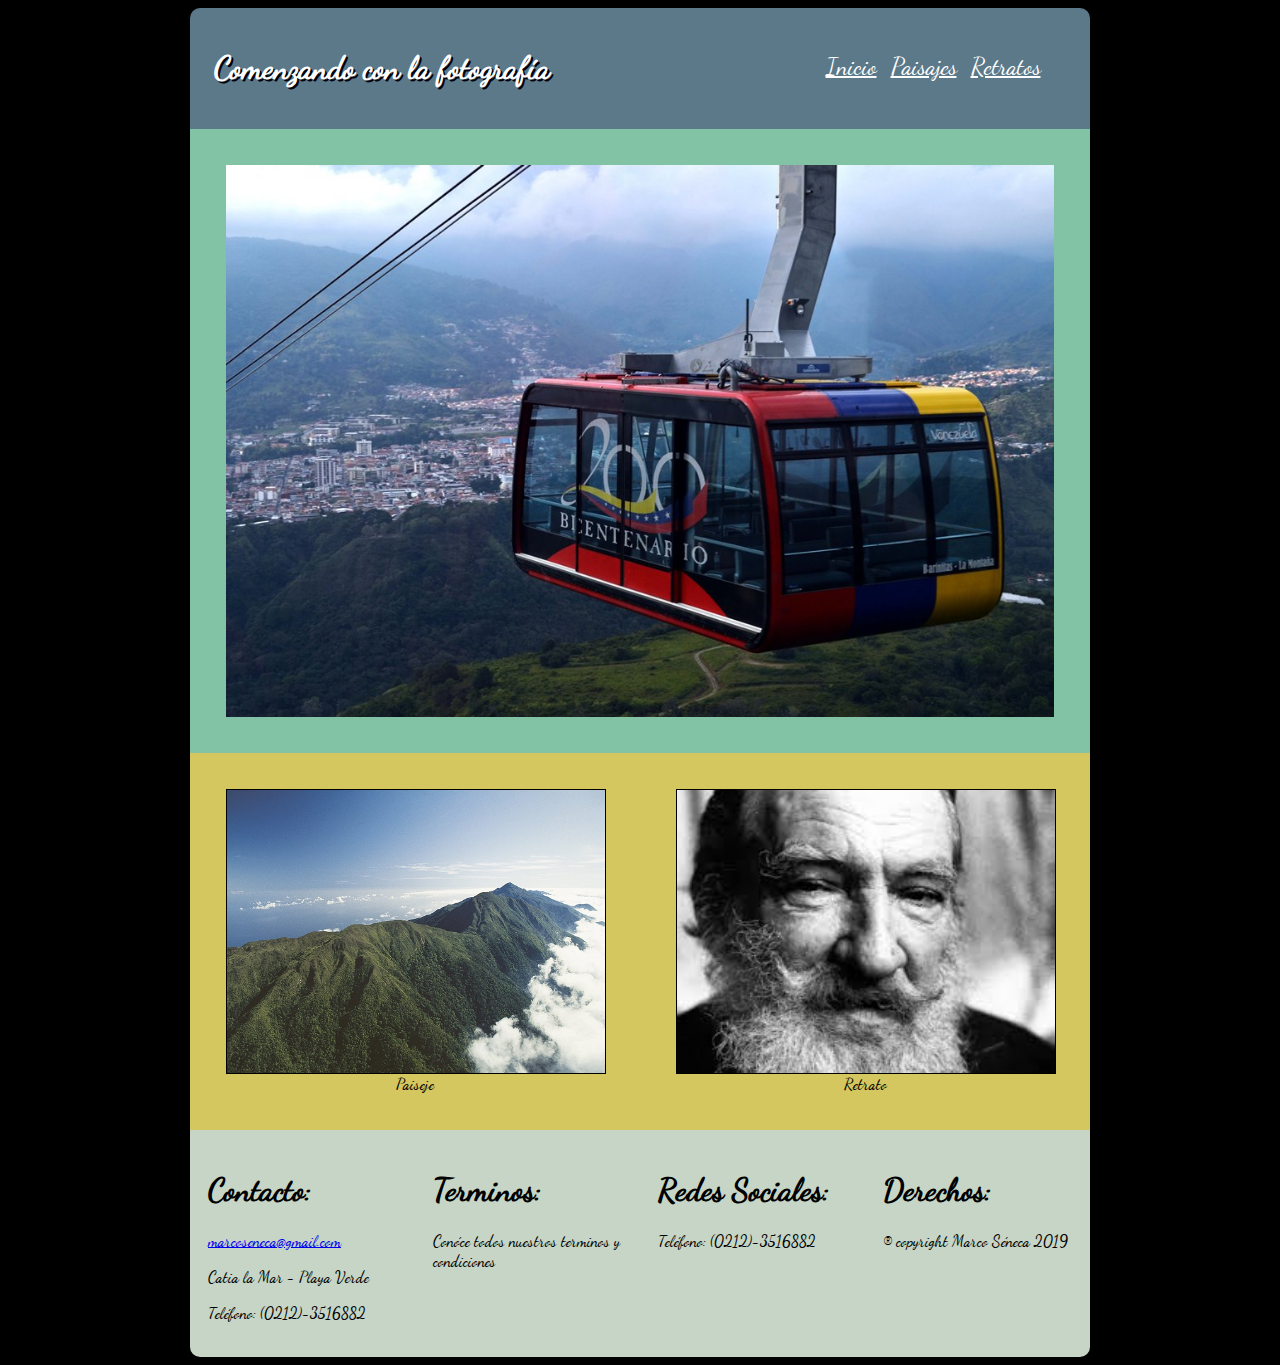
==== index.html @ 615056cf "Inicio -Paina web fotografía" ====
<html>
  <head>
    <meta charset="utf-8">
		<meta name="description" content="Página web de Fotografía">
	  <meta name="keywords" content="Fotografia, fotos, fotografo, estudio de fotografia, paisajes, lugares, lugares hermosos">
		<meta name="author" content="Marco Seneca">
    <meta name="viewport" content="width=device-width, initial-scale=1.0">
    <link rel="stylesheet" href="css/estilos.css">
    <title>Comenzando con la Fotografía</title>
	</head>
	<body>
    <div class="contenido">
      <header id="cabecera"><!-- INICIO CABECERA HTML 5 -->
        <div id="titulo-nav">
          <h1>Comenzando con la fotografía</h1>
          <nav><!-- INICIO MENU HTML 5 -->
            <a href="#" title="Ir al inicio">Inicio</a>
            <a href="#" title="Ir a paisajes">Paisajes</a>
            <a href="#" title="Ir a retratos">Retratos</a>
          </nav><!-- FIN MENU HTML 5 -->
        </div>
      </header><!-- FIN CABECERA HTML 5 -->
      <section id="fotos1"><!-- INICIO CONTENIDO 1 HTML 5 -->
        <article class="contenedor1">
          <figure id="imagen1">
            <img src="ima/teleferico.jpg">
          </figure>
        </article>
      </section><!-- FIN CONTENIDO 1 HTML 5 -->
      <section id="fotos2"><!-- INICIO CONTENIDO 2 HTML 5 -->
        <article class="contenedor2">
          <figure id="imagen2">
        		<img src="ima/warairarepano.jpg">
        		<figcaption>Paiseje</figcaption>
        	</figure>
          <figure id="imagen3">
        		<img src="ima/retrato.jpg">
        		<figcaption>Retrato</figcaption>
        	</figure>
        </article>
       </section><!-- FIN CONTENIDO 2 HTML 5 -->
       <footer id="pie-pagina"><!-- INICIO PIE DE PAGINA HTML 5 -->
         <div class="contenedor3">
           <div id="columna1">
             <h1>Contacto:</h1>
             <p><a href="mailto:marcoseneca@gmail.com">marcoseneca@gmail.com</a></p>
             <p>Catia la Mar - Playa Verde</p>
             <p>Teléfono: (0212)-3516882</p>
           </div>
           <div id="columna2">
             <h1>Terminos:</h1>
             <p>Conóce todos nuestros terminos y condiciones</p>
           </div>
           <div id="columna3">
             <h1>Redes Sociales:</h1>
             <p>Teléfono: (0212)-3516882</p>
           </div>
           <div id="columna4">
             <h1>Derechos:</h1>
             <p>® copyright Marco Séneca 2019</p>
           </div>
         </div>
       </footer><!-- FIN PIE DE PAGINA HTML 5 -->
    </div>
  </body>
</html>
---- css/estilos.css ----
@font-face {
	font-family: DancingScript;
	src: url(../fue/dancing-script.regular.ttf) format('truetype');
}

body {
  font-family: "DancingScript", sans-serif, serif;
  font-size: 16px;
	padding: 0%;
	background-color: #000000;
}

.contenido {
	width: 900px;
	margin: 0 auto;
	animation: slidenin;
	-webkit-animation: slidenin 2s;
	-moz-animation: slidenin 2s;
	-o-animation: slidenin 2s;
	-ms-animation: slidenin 2s;
}

@keyframes slidenin {
  0% {
    margin-top: 150%;
  }
  60% {
		margin-top: -5%;
  }
	100% {
		margin-top: 0%;
	}
}

#cabecera {
	display: -webkit-flex;
	display: flex;
	padding: 1%;
	background-color: #5b7989;
	border-radius: 10px 10px 0px 0px;
}

#titulo-nav {
	display: -webkit-flex; /* Safari */
  display: flex;
}

#cabecera h1 {
	text-align: center;
	height: 40px;
	color: #ffffff;
	margin-left: 10px;
  padding: 10px 5px 10px 5px;
	text-shadow: 2px 2px #02010a;
}

#cabecera #titulo-nav > nav {
	text-align: center;
	height: 42px;
	width: 250px;
	color: #ffffff;
  margin-left:248px;
	margin-top: 24px;
	padding: 10px 5px 0px 5px;
}

a[href$="#"] {
	font-size: 24px;
	padding: 2%;
	color:#ffffff;
}

a[href$="#"]:hover:visited {
	color: #ffffff;
}

a[href$="#"]:active {
	color: #ffffff;
	text-decoration: none;
}

#fotos1 {
	width: 100%;
	background-color: #82c3a6;
}

#fotos1 .contenedor1 figure {
	text-align: center;
	padding: 1%;
	margin: 3%;
}

.contenedor1 {
	display: -webkit-flex;
	display: flex;
}

#fotos2 {
background-color: #d5c75f;
}

#fotos2 .contenedor2 > figure {
	text-align: center;
	padding: 2%;
	margin: 2%;
}

.contenedor2 {
	display: -webkit-flex; /* Safari */
  display: flex;
}

#imagen1, #imagen2, #imagen3 {
		width: 100%;
}

#imagen1 img {
	width: 100%;
}

#imagen2 img {
	width: 100%;
	border: solid 1px black;
}

#imagen2 img:hover {
	animation: rotate 2s;
	-webkit-animation: rotate 2s;
	-moz-animation: rotate 2s;
	-o-animation: rotate 2s;
	-ms-animation: rotate 2s;
}

@keyframes rotate {
  0% {
		transform: rotate(0deg);
    -webkit-transform: rotate(0deg);
		-moz-transform: rotate(0deg);
		-o-transform: rotate(0deg);
		-ms-transform: rotate(0deg);
  }
  50% {
		transform: rotate(20deg);
		-webkit-transform: rotate(20deg) ;
		-moz-transform: rotate(20deg) ;
		-o-transform: rotate(20deg) ;
		-ms-transform: rotate(20deg) ;
  }
	100% {
		transform: rotate(0deg);
		-webkit-transform: rotate(0deg) ;
		-moz-transform: rotate(0deg) ;
		-o-transform: rotate(0deg) ;
		-ms-transform: rotate(0deg) ;
	}
}

#imagen3 img {
	width: 100%;
	border: solid 1px black;
}

#imagen3 img:hover {
	animation: traslado 2s;
	-webkit-animation: traslado 2s;
	-moz-animation: traslado 2s;
	-o-animation: traslado 2s;
	-ms-animation: traslado 2s;
}

@keyframes traslado {
	0%{
		transform: translate(0px, -0px);
		-webkit-transform: translate(0px, -0px);
		-moz-transform: translate(0px, -0px);
		-o-transform: translate(0px, -0px);
		-ms-transform: translate(0px, -0px);
	}
	50%{
		transform: translate(2px, -17px);
		-webkit-transform: translate(2px, -17px);
		-moz-transform: translate(2px, -17px);
		-o-transform: translate(2px, -17px);
		-ms-transform: translate(2px, -17px);
	}
	100%{
		transform: translate(0px, -0px);
		-webkit-transform: translate(0px, -0px);
		-moz-transform: translate(0px, -0px);
		-o-transform: translate(0px, -0px);
		-ms-transform: translate(0px, -0px);
	}
}

#pie-pagina {
	background-color: #C6d5c5;
	border-radius: 0px 0px 10px 10px;
}

.contenedor3 {
	margin: 0 auto;
	display: -webkit-flex; /* Safari */
	display: flex;
	-webkit-flex-flow: row-reverse wrap; /* Safari 6.1+ */
	flex-flow: nowrap;
}

#columna1, #columna2, #columna3, #columna4 {
	width: 25%;
	margin: 0 auto;
	padding: 2%;
}

@media screen and (max-width: 600px) {
	#titulo-nav {
		display: -webkit-flex; /* Safari */
		display: flex;
		-webkit-flex-flow: row-reverse wrap; /* Safari 6.1+ */
		flex-flow: column;
		width: 100%
	}

	#cabecera h1 {
		text-align: center;
		color: #ffffff;
		margin: 0 auto;
		padding: 10px 5px 10px 5px;
		text-shadow: 2px 2px #02010a;
	}

	#cabecera #titulo-nav > nav {
		text-align: center;
		color: #ffffff;
		margin: 0 auto;
		padding: 10px 5px 0px 5px;
		text-shadow: 2px 2px #02010a;
	}

	.contenedor2 {
		display: -webkit-flex; /* Safari */
		display: flex;
	  -webkit-flex-flow: row-reverse wrap; /* Safari 6.1+ */
	  flex-flow: row-reverse wrap;
	}

	#imagen2, #imagen3 {
			width: 100%;
	}

	.contenedor3 {
		margin: 0 auto;
		display: -webkit-flex; /* Safari */
		display: flex;
		-webkit-flex-flow: row-reverse wrap; /* Safari 6.1+ */
		flex-flow: column;
	}

	#columna1, #columna2, #columna3, #columna4 {
		width: 100%;
		margin: 0 auto;
		padding: 1%;
		border: solid 2px black;
	}
}
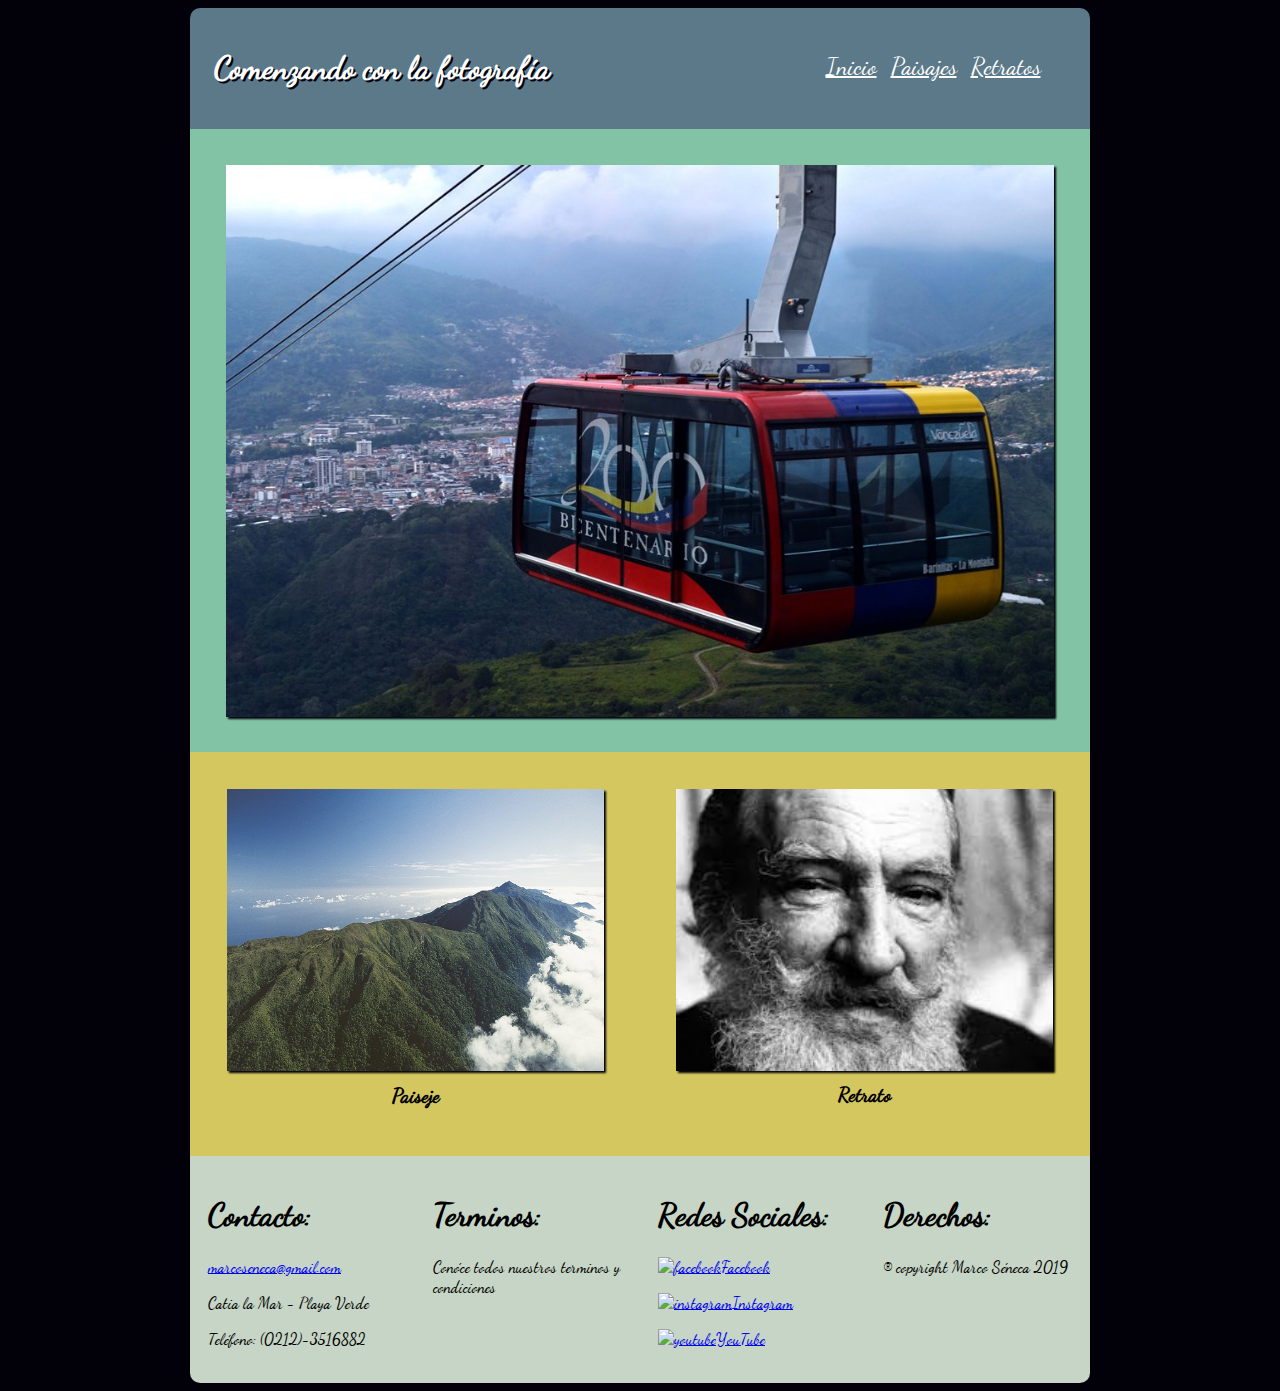
==== commit 0b851e55: "index.html y css mejorados" ====
--- a/index.html
+++ b/index.html
@@ -9,37 +9,37 @@
     <title>Comenzando con la Fotografía</title>
 	</head>
 	<body>
-    <div class="contenido">
+    <div class="contenido"><!-- INICIO CONTENIDO PRINCIPAL -->
       <header id="cabecera"><!-- INICIO CABECERA HTML 5 -->
         <div id="titulo-nav">
           <h1>Comenzando con la fotografía</h1>
           <nav><!-- INICIO MENU HTML 5 -->
-            <a href="#" title="Ir al inicio">Inicio</a>
-            <a href="#" title="Ir a paisajes">Paisajes</a>
-            <a href="#" title="Ir a retratos">Retratos</a>
+            <a href="index.html" title="Ir al inicio">Inicio</a>
+            <a href="paisajes.html" title="Ir a paisajes">Paisajes</a>
+            <a href="retratos.html" title="Ir a retratos">Retratos</a>
           </nav><!-- FIN MENU HTML 5 -->
         </div>
       </header><!-- FIN CABECERA HTML 5 -->
-      <section id="fotos1"><!-- INICIO CONTENIDO 1 HTML 5 -->
+      <section id="fotos1"><!-- INICIO SECTION 1-->
         <article class="contenedor1">
           <figure id="imagen1">
-            <img src="ima/teleferico.jpg">
+            <img src="ima/teleferico.jpg" alt="Teleferico de Merida" title="Teléferico de Merida - Mukumbarí">
           </figure>
         </article>
-      </section><!-- FIN CONTENIDO 1 HTML 5 -->
-      <section id="fotos2"><!-- INICIO CONTENIDO 2 HTML 5 -->
+      </section><!-- FIN SECTION 1 -->
+      <section id="fotos2"><!-- INICIO SECTION 2 -->
         <article class="contenedor2">
           <figure id="imagen2">
-        		<img src="ima/warairarepano.jpg">
-        		<figcaption>Paiseje</figcaption>
+        		<img src="ima/warairarepano.jpg" alt="warairarepano" title="Parque Nacional Warairarepano">
+        		<figcaption><b>Paiseje</b></figcaption>
         	</figure>
           <figure id="imagen3">
-        		<img src="ima/retrato.jpg">
-        		<figcaption>Retrato</figcaption>
+        		<img src="ima/retrato.jpg" alt="Armando Reveron" title="Armado Reverón - Pintor, Dibujante y Escultor">
+        		<figcaption><b>Retrato</b></figcaption>
         	</figure>
         </article>
-       </section><!-- FIN CONTENIDO 2 HTML 5 -->
-       <footer id="pie-pagina"><!-- INICIO PIE DE PAGINA HTML 5 -->
+      </section><!-- FIN SECTION 2 -->
+      <footer id="pie-pagina"><!-- INICIO PIE DE PAGINA -->
          <div class="contenedor3">
            <div id="columna1">
              <h1>Contacto:</h1>
@@ -53,14 +53,16 @@
            </div>
            <div id="columna3">
              <h1>Redes Sociales:</h1>
-             <p>Teléfono: (0212)-3516882</p>
+             <p><a href="#"><img src="#" alt="facebook" title="facebook">Facebook</a></p>
+             <p><a href="#"><img src="#" alt="instagram" title="instagram">Instagram</a></p>
+             <p><a href="#"><img src="#" alt="youtube" title="youtube">YouTube</a></p>
            </div>
            <div id="columna4">
              <h1>Derechos:</h1>
              <p>® copyright Marco Séneca 2019</p>
            </div>
          </div>
-       </footer><!-- FIN PIE DE PAGINA HTML 5 -->
-    </div>
+       </footer><!-- FIN PIE DE PAGINA -->
+    </div><!-- FIN CONTENIDO PRINCIPAL -->
   </body>
 </html>
--- a/css/estilos.css
+++ b/css/estilos.css
@@ -7,29 +7,41 @@
   font-family: "DancingScript", sans-serif, serif;
   font-size: 16px;
 	padding: 0%;
-	background-color: #000000;
+	background-color: #02010a;
 }
 
 .contenido {
 	width: 900px;
 	margin: 0 auto;
-	animation: slidenin;
-	-webkit-animation: slidenin 2s;
-	-moz-animation: slidenin 2s;
-	-o-animation: slidenin 2s;
-	-ms-animation: slidenin 2s;
-}
-
-@keyframes slidenin {
-  0% {
-    margin-top: 150%;
-  }
-  60% {
-		margin-top: -5%;
-  }
-	100% {
-		margin-top: 0%;
-	}
+	animation: move-top 2s;
+	-webkit-animation: move-top 2s;
+	-moz-animation: move-top 2s;
+	-o-animation: move-top 2s;
+	-ms-animation: move-top 2s;
+}
+
+@keyframes move-top {
+  0% { margin-top: 150%; }
+  60% { margin-top: -5%; }
+	100% { margin-top: 0%; }
+}
+
+-webkit-@keyframes move-top {
+  0% { margin-top: 150%; }
+  60% {	margin-top: -5%; }
+	100% { margin-top: 0%; }
+}
+
+-moz-@keyframes move-top {
+  0% { margin-top: 150%; }
+  60% {	margin-top: -5%; }
+	100% { margin-top: 0%; }
+}
+
+-o-@keyframes move-top {
+  0% { margin-top: 150%; }
+  60% {	margin-top: -5%; }
+	100% { margin-top: 0%; }
 }
 
 #cabecera {
@@ -64,17 +76,17 @@
 	padding: 10px 5px 0px 5px;
 }
 
-a[href$="#"] {
+a[href$=".html"] {
 	font-size: 24px;
 	padding: 2%;
 	color:#ffffff;
 }
 
-a[href$="#"]:hover:visited {
+a[href$=".html"]:hover:visited {
 	color: #ffffff;
 }
 
-a[href$="#"]:active {
+a[href$=".html"]:active {
 	color: #ffffff;
 	text-decoration: none;
 }
@@ -96,7 +108,9 @@
 }
 
 #fotos2 {
-background-color: #d5c75f;
+	background-color: #d5c75f;
+	border: solid 1px #d5c75f;
+	margin-top: -1px;
 }
 
 #fotos2 .contenedor2 > figure {
@@ -105,6 +119,12 @@
 	margin: 2%;
 }
 
+figcaption{
+	font-size: 20px;
+	margin: 0 auto;
+	padding: 3%;
+}
+
 .contenedor2 {
 	display: -webkit-flex; /* Safari */
   display: flex;
@@ -116,11 +136,12 @@
 
 #imagen1 img {
 	width: 100%;
+	box-shadow: 2px 2px 2px #02010a;
 }
 
 #imagen2 img {
 	width: 100%;
-	border: solid 1px black;
+	box-shadow: 2px 2px 2px #02010a;
 }
 
 #imagen2 img:hover {
@@ -129,35 +150,93 @@
 	-moz-animation: rotate 2s;
 	-o-animation: rotate 2s;
 	-ms-animation: rotate 2s;
+	box-shadow: 3px 3px 2px #82c3a6;
+	border: solid 2px #000000;
 }
 
 @keyframes rotate {
-  0% {
-		transform: rotate(0deg);
-    -webkit-transform: rotate(0deg);
-		-moz-transform: rotate(0deg);
-		-o-transform: rotate(0deg);
-		-ms-transform: rotate(0deg);
-  }
-  50% {
-		transform: rotate(20deg);
-		-webkit-transform: rotate(20deg) ;
-		-moz-transform: rotate(20deg) ;
-		-o-transform: rotate(20deg) ;
-		-ms-transform: rotate(20deg) ;
-  }
-	100% {
-		transform: rotate(0deg);
-		-webkit-transform: rotate(0deg) ;
-		-moz-transform: rotate(0deg) ;
-		-o-transform: rotate(0deg) ;
-		-ms-transform: rotate(0deg) ;
-	}
+  0% { transform: rotate(0deg);
+       -webkit-transform: rotate(0deg);
+		   -moz-transform: rotate(0deg);
+	     -o-transform: rotate(0deg);
+		   -ms-transform: rotate(0deg); }
+
+	50% { transform: rotate(10deg);
+		    -webkit-transform: rotate(10deg);
+		    -moz-transform: rotate(10deg);
+		    -o-transform: rotate(10deg);
+		    -ms-transform: rotate(10deg); }
+
+	100% { transform: rotate(0deg);
+		     -webkit-transform: rotate(0deg);
+		     -moz-transform: rotate(0deg);
+		     -o-transform: rotate(0deg);
+		     -ms-transform: rotate(0deg); }
+}
+
+-webkit-@keyframes rotate {
+  0% { transform: rotate(0deg);
+       -webkit-transform: rotate(0deg);
+		   -moz-transform: rotate(0deg);
+	     -o-transform: rotate(0deg);
+		   -ms-transform: rotate(0deg); }
+
+	50% { transform: rotate(10deg);
+		    -webkit-transform: rotate(10deg);
+		    -moz-transform: rotate(10deg);
+		    -o-transform: rotate(10deg);
+		    -ms-transform: rotate(10deg); }
+
+	100% { transform: rotate(0deg);
+		     -webkit-transform: rotate(0deg);
+		     -moz-transform: rotate(0deg);
+		     -o-transform: rotate(0deg);
+		     -ms-transform: rotate(0deg); }
+}
+
+-moz-@keyframes rotate {
+  0% { transform: rotate(0deg);
+       -webkit-transform: rotate(0deg);
+		   -moz-transform: rotate(0deg);
+	     -o-transform: rotate(0deg);
+		   -ms-transform: rotate(0deg); }
+
+	50% { transform: rotate(10deg);
+		    -webkit-transform: rotate(10deg);
+		    -moz-transform: rotate(10deg);
+		    -o-transform: rotate(10deg);
+		    -ms-transform: rotate(10deg); }
+
+	100% { transform: rotate(0deg);
+		     -webkit-transform: rotate(0deg);
+		     -moz-transform: rotate(0deg);
+		     -o-transform: rotate(0deg);
+		     -ms-transform: rotate(0deg); }
+}
+
+-o-@keyframes rotate {
+  0% { transform: rotate(0deg);
+       -webkit-transform: rotate(0deg);
+		   -moz-transform: rotate(0deg);
+	     -o-transform: rotate(0deg);
+		   -ms-transform: rotate(0deg); }
+
+	50% { transform: rotate(20deg);
+		    -webkit-transform: rotate(20deg);
+		    -moz-transform: rotate(20deg);
+		    -o-transform: rotate(20deg);
+		    -ms-transform: rotate(20deg); }
+
+	100% { transform: rotate(0deg);
+		     -webkit-transform: rotate(0deg);
+		     -moz-transform: rotate(0deg);
+		     -o-transform: rotate(0deg);
+		     -ms-transform: rotate(0deg); }
 }
 
 #imagen3 img {
 	width: 100%;
-	border: solid 1px black;
+	box-shadow: 2px 2px 2px #02010a;
 }
 
 #imagen3 img:hover {
@@ -166,30 +245,88 @@
 	-moz-animation: traslado 2s;
 	-o-animation: traslado 2s;
 	-ms-animation: traslado 2s;
+	box-shadow: 3px 3px 2px #82c3a6;
+	border: solid 2px #000000;
 }
 
 @keyframes traslado {
-	0%{
-		transform: translate(0px, -0px);
-		-webkit-transform: translate(0px, -0px);
-		-moz-transform: translate(0px, -0px);
-		-o-transform: translate(0px, -0px);
-		-ms-transform: translate(0px, -0px);
-	}
-	50%{
-		transform: translate(2px, -17px);
-		-webkit-transform: translate(2px, -17px);
-		-moz-transform: translate(2px, -17px);
-		-o-transform: translate(2px, -17px);
-		-ms-transform: translate(2px, -17px);
-	}
-	100%{
-		transform: translate(0px, -0px);
-		-webkit-transform: translate(0px, -0px);
-		-moz-transform: translate(0px, -0px);
-		-o-transform: translate(0px, -0px);
-		-ms-transform: translate(0px, -0px);
-	}
+		0% { transform: translate(0px, -0px);
+			   -webkit-transform: translate(0px, -0px);
+			   -moz-transform: translate(0px, -0px);
+			   -o-transform: translate(0px, -0px);
+			   -ms-transform: translate(0px, -0px); }
+
+		50% { transform: translate(20px, -5px);
+			    -webkit-transform: translate(20px, -5px);
+			    -moz-transform: translate(20px, -5px);
+			    -o-transform: translate(20px, -5px);
+			    -ms-transform: translate(20px, -5px); }
+
+		100% { transform: translate(0px, -0px);
+			     -webkit-transform: translate(0px, -0px);
+			     -moz-transform: translate(0px, -0px);
+			     -o-transform: translate(0px, -0px);
+			     -ms-transform: translate(0px, -0px); }
+	}
+
+-webkit-@keyframes traslado {
+	0% { transform: translate(0px, -0px);
+		   -webkit-transform: translate(0px, -0px);
+		   -moz-transform: translate(0px, -0px);
+		   -o-transform: translate(0px, -0px);
+		   -ms-transform: translate(0px, -0px); }
+
+	50% { transform: translate(20px, -5px);
+				-webkit-transform: translate(20px, -5px);
+				-moz-transform: translate(20px, -5px);
+				-o-transform: translate(20px, -5px);
+				-ms-transform: translate(20px, -5px); }
+
+	100% { transform: translate(0px, -0px);
+		     -webkit-transform: translate(0px, -0px);
+		     -moz-transform: translate(0px, -0px);
+		     -o-transform: translate(0px, -0px);
+		     -ms-transform: translate(0px, -0px); }
+}
+
+-moz-@keyframes traslado {
+	0% { transform: translate(0px, -0px);
+		   -webkit-transform: translate(0px, -0px);
+		   -moz-transform: translate(0px, -0px);
+		   -o-transform: translate(0px, -0px);
+		   -ms-transform: translate(0px, -0px); }
+
+	50% { transform: translate(20px, -5px);
+				-webkit-transform: translate(20px, -5px);
+				-moz-transform: translate(20px, -5px);
+				-o-transform: translate(20px, -5px);
+				-ms-transform: translate(20px, -5px); }
+
+	100% { transform: translate(0px, -0px);
+		     -webkit-transform: translate(0px, -0px);
+		     -moz-transform: translate(0px, -0px);
+		     -o-transform: translate(0px, -0px);
+		     -ms-transform: translate(0px, -0px); }
+}
+
+-o-@keyframes traslado {
+	0% { transform: translate(0px, -0px);
+		   -webkit-transform: translate(0px, -0px);
+		   -moz-transform: translate(0px, -0px);
+		   -o-transform: translate(0px, -0px);
+		   -ms-transform: translate(0px, -0px); }
+
+	50% { transform: translate(20px, -5px);
+			-webkit-transform: translate(20px, -5px);
+			-moz-transform: translate(20px, -5px);
+			-o-transform: translate(20px, -5px);
+			-ms-transform: translate(20px, -5px); }
+
+	100% { transform: translate(0px, -0px);
+		     -webkit-transform: translate(0px, -0px);
+		     -moz-transform: translate(0px, -0px);
+		     -o-transform: translate(0px, -0px);
+		     -ms-transform: translate(0px, -0px); }
 }
 
 #pie-pagina {
@@ -198,7 +335,6 @@
 }
 
 .contenedor3 {
-	margin: 0 auto;
 	display: -webkit-flex; /* Safari */
 	display: flex;
 	-webkit-flex-flow: row-reverse wrap; /* Safari 6.1+ */
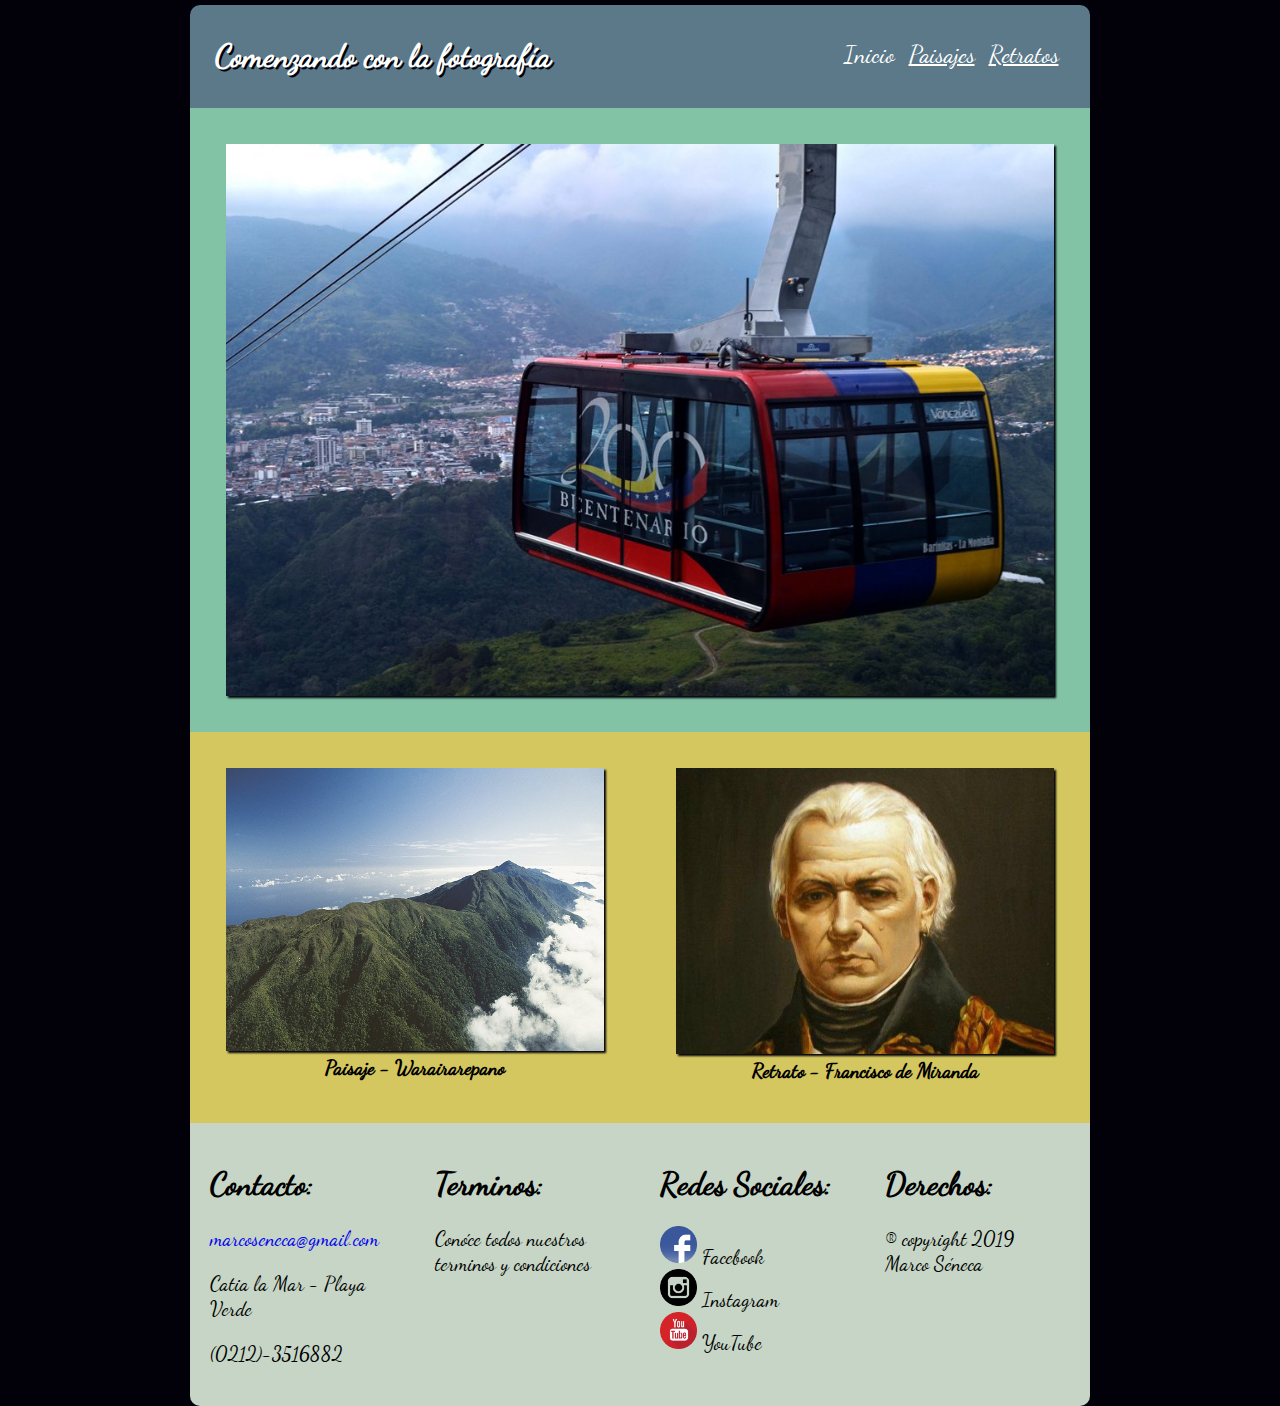
==== commit c16f30f9: "nuevas imagenes, animaciones mejoradas, mejor codigo" ====
--- a/index.html
+++ b/index.html
@@ -14,7 +14,7 @@
         <div id="titulo-nav">
           <h1>Comenzando con la fotografía</h1>
           <nav><!-- INICIO MENU HTML 5 -->
-            <a href="index.html" title="Ir al inicio">Inicio</a>
+            <a id="activo" href="index.html" title="Ir al inicio">Inicio</a>
             <a href="paisajes.html" title="Ir a paisajes">Paisajes</a>
             <a href="retratos.html" title="Ir a retratos">Retratos</a>
           </nav><!-- FIN MENU HTML 5 -->
@@ -31,11 +31,11 @@
         <article class="contenedor2">
           <figure id="imagen2">
         		<img src="ima/warairarepano.jpg" alt="warairarepano" title="Parque Nacional Warairarepano">
-        		<figcaption><b>Paiseje</b></figcaption>
+        		<figcaption><b>Paisaje - Warairarepano</b></figcaption>
         	</figure>
           <figure id="imagen3">
-        		<img src="ima/retrato.jpg" alt="Armando Reveron" title="Armado Reverón - Pintor, Dibujante y Escultor">
-        		<figcaption><b>Retrato</b></figcaption>
+        		<img src="ima/retrato.jpg" alt="Francisco de Miranda" title="Francisco de Miranda - Precursor de la Emancipación Americana contra el Imperio español">
+        		<figcaption><b>Retrato - Francisco de Miranda</b></figcaption>
         	</figure>
         </article>
       </section><!-- FIN SECTION 2 -->
@@ -45,7 +45,7 @@
              <h1>Contacto:</h1>
              <p><a href="mailto:marcoseneca@gmail.com">marcoseneca@gmail.com</a></p>
              <p>Catia la Mar - Playa Verde</p>
-             <p>Teléfono: (0212)-3516882</p>
+             <p>(0212)-3516882</p>
            </div>
            <div id="columna2">
              <h1>Terminos:</h1>
@@ -53,13 +53,13 @@
            </div>
            <div id="columna3">
              <h1>Redes Sociales:</h1>
-             <p><a href="#"><img src="#" alt="facebook" title="facebook">Facebook</a></p>
-             <p><a href="#"><img src="#" alt="instagram" title="instagram">Instagram</a></p>
-             <p><a href="#"><img src="#" alt="youtube" title="youtube">YouTube</a></p>
+             <a href="http://www.facebook.com/marco.antonio.seneca" target="_blank"><img src="ima/facebookicono.png" alt="facebook" title="facebook"> Facebook</a><br/>
+             <a href="http://www.instagram.com/seneka.akenes" target="_blank"><img src="ima/instagramicono.png" alt="instagram" title="instagram"> Instagram</a><br/>
+             <a href="https://youtu.be/JQxDgAXUffs?list=FLfJaASm4qo606PruWFTp67Q" target="_blank"><img src="ima/youtubeicono.png" alt="youtube" title="youtube"> YouTube</a>
            </div>
            <div id="columna4">
              <h1>Derechos:</h1>
-             <p>® copyright Marco Séneca 2019</p>
+             <p>® copyright 2019 <br/>Marco Séneca</p>
            </div>
          </div>
        </footer><!-- FIN PIE DE PAGINA -->
--- a/css/estilos.css
+++ b/css/estilos.css
@@ -6,13 +6,15 @@
 body {
   font-family: "DancingScript", sans-serif, serif;
   font-size: 16px;
-	padding: 0%;
+	padding: 0px;
+	margin: 0px;
 	background-color: #02010a;
 }
 
 .contenido {
 	width: 900px;
 	margin: 0 auto;
+	padding-top: 5px;
 	animation: move-top 2s;
 	-webkit-animation: move-top 2s;
 	-moz-animation: move-top 2s;
@@ -32,22 +34,9 @@
 	100% { margin-top: 0%; }
 }
 
--moz-@keyframes move-top {
-  0% { margin-top: 150%; }
-  60% {	margin-top: -5%; }
-	100% { margin-top: 0%; }
-}
-
--o-@keyframes move-top {
-  0% { margin-top: 150%; }
-  60% {	margin-top: -5%; }
-	100% { margin-top: 0%; }
-}
-
 #cabecera {
 	display: -webkit-flex;
 	display: flex;
-	padding: 1%;
 	background-color: #5b7989;
 	border-radius: 10px 10px 0px 0px;
 }
@@ -61,7 +50,7 @@
 	text-align: center;
 	height: 40px;
 	color: #ffffff;
-	margin-left: 10px;
+	margin-left: 20px;
   padding: 10px 5px 10px 5px;
 	text-shadow: 2px 2px #02010a;
 }
@@ -71,26 +60,31 @@
 	height: 42px;
 	width: 250px;
 	color: #ffffff;
-  margin-left:248px;
+  margin-left:265px;
 	margin-top: 24px;
 	padding: 10px 5px 0px 5px;
 }
 
-a[href$=".html"] {
+a:link[href$=".html"] {
 	font-size: 24px;
-	padding: 2%;
+	padding: 5px;
 	color:#ffffff;
 }
 
-a[href$=".html"]:hover:visited {
+a:visited[href$=".html"], a:active[href$=".html"] {
 	color: #ffffff;
 }
 
-a[href$=".html"]:active {
+a:hover[href$=".html"] {
 	color: #ffffff;
 	text-decoration: none;
 }
 
+#activo{
+	text-decoration: none;
+	pointer-events: none;
+}
+
 #fotos1 {
 	width: 100%;
 	background-color: #82c3a6;
@@ -98,8 +92,8 @@
 
 #fotos1 .contenedor1 figure {
 	text-align: center;
-	padding: 1%;
-	margin: 3%;
+	padding: 18px;
+	margin: 18px;
 }
 
 .contenedor1 {
@@ -108,21 +102,20 @@
 }
 
 #fotos2 {
+	width: 100%;
 	background-color: #d5c75f;
-	border: solid 1px #d5c75f;
-	margin-top: -1px;
 }
 
 #fotos2 .contenedor2 > figure {
 	text-align: center;
-	padding: 2%;
-	margin: 2%;
-}
-
-figcaption{
+	padding: 18px;
+	margin: 18px;
+}
+
+figcaption {
 	font-size: 20px;
 	margin: 0 auto;
-	padding: 3%;
+	padding: 4px;
 }
 
 .contenedor2 {
@@ -142,196 +135,99 @@
 #imagen2 img {
 	width: 100%;
 	box-shadow: 2px 2px 2px #02010a;
-}
-
-#imagen2 img:hover {
-	animation: rotate 2s;
-	-webkit-animation: rotate 2s;
-	-moz-animation: rotate 2s;
-	-o-animation: rotate 2s;
-	-ms-animation: rotate 2s;
+	-webkit-transform: rotate(0deg);
+	-webkit-transition-duration: 1s;
+	transform: rotate(0deg);
+	transition-duration: 1s;
+}
+
+#imagen2 img:hover{
+	-webkit-transform: rotate(10deg);
+	transform: rotate(10deg);
+	border: solid 2px black;
 	box-shadow: 3px 3px 2px #82c3a6;
-	border: solid 2px #000000;
-}
-
-@keyframes rotate {
-  0% { transform: rotate(0deg);
-       -webkit-transform: rotate(0deg);
-		   -moz-transform: rotate(0deg);
-	     -o-transform: rotate(0deg);
-		   -ms-transform: rotate(0deg); }
-
-	50% { transform: rotate(10deg);
-		    -webkit-transform: rotate(10deg);
-		    -moz-transform: rotate(10deg);
-		    -o-transform: rotate(10deg);
-		    -ms-transform: rotate(10deg); }
-
-	100% { transform: rotate(0deg);
-		     -webkit-transform: rotate(0deg);
-		     -moz-transform: rotate(0deg);
-		     -o-transform: rotate(0deg);
-		     -ms-transform: rotate(0deg); }
-}
-
--webkit-@keyframes rotate {
-  0% { transform: rotate(0deg);
-       -webkit-transform: rotate(0deg);
-		   -moz-transform: rotate(0deg);
-	     -o-transform: rotate(0deg);
-		   -ms-transform: rotate(0deg); }
-
-	50% { transform: rotate(10deg);
-		    -webkit-transform: rotate(10deg);
-		    -moz-transform: rotate(10deg);
-		    -o-transform: rotate(10deg);
-		    -ms-transform: rotate(10deg); }
-
-	100% { transform: rotate(0deg);
-		     -webkit-transform: rotate(0deg);
-		     -moz-transform: rotate(0deg);
-		     -o-transform: rotate(0deg);
-		     -ms-transform: rotate(0deg); }
-}
-
--moz-@keyframes rotate {
-  0% { transform: rotate(0deg);
-       -webkit-transform: rotate(0deg);
-		   -moz-transform: rotate(0deg);
-	     -o-transform: rotate(0deg);
-		   -ms-transform: rotate(0deg); }
-
-	50% { transform: rotate(10deg);
-		    -webkit-transform: rotate(10deg);
-		    -moz-transform: rotate(10deg);
-		    -o-transform: rotate(10deg);
-		    -ms-transform: rotate(10deg); }
-
-	100% { transform: rotate(0deg);
-		     -webkit-transform: rotate(0deg);
-		     -moz-transform: rotate(0deg);
-		     -o-transform: rotate(0deg);
-		     -ms-transform: rotate(0deg); }
-}
-
--o-@keyframes rotate {
-  0% { transform: rotate(0deg);
-       -webkit-transform: rotate(0deg);
-		   -moz-transform: rotate(0deg);
-	     -o-transform: rotate(0deg);
-		   -ms-transform: rotate(0deg); }
-
-	50% { transform: rotate(20deg);
-		    -webkit-transform: rotate(20deg);
-		    -moz-transform: rotate(20deg);
-		    -o-transform: rotate(20deg);
-		    -ms-transform: rotate(20deg); }
-
-	100% { transform: rotate(0deg);
-		     -webkit-transform: rotate(0deg);
-		     -moz-transform: rotate(0deg);
-		     -o-transform: rotate(0deg);
-		     -ms-transform: rotate(0deg); }
 }
 
 #imagen3 img {
 	width: 100%;
 	box-shadow: 2px 2px 2px #02010a;
+	-webkit-transform: translate(0px, 0px);
+	-webkit-transition-duration: 1s;
+	transform: translate(0px, 0px);
+	transition-duration: 1s;
 }
 
 #imagen3 img:hover {
-	animation: traslado 2s;
-	-webkit-animation: traslado 2s;
-	-moz-animation: traslado 2s;
-	-o-animation: traslado 2s;
-	-ms-animation: traslado 2s;
+	-webkit-transform: translate(20px, -5px);
+	transform: translate(20px, -5px);
+	border: solid 2px black;
 	box-shadow: 3px 3px 2px #82c3a6;
-	border: solid 2px #000000;
-}
-
-@keyframes traslado {
-		0% { transform: translate(0px, -0px);
-			   -webkit-transform: translate(0px, -0px);
-			   -moz-transform: translate(0px, -0px);
-			   -o-transform: translate(0px, -0px);
-			   -ms-transform: translate(0px, -0px); }
-
-		50% { transform: translate(20px, -5px);
-			    -webkit-transform: translate(20px, -5px);
-			    -moz-transform: translate(20px, -5px);
-			    -o-transform: translate(20px, -5px);
-			    -ms-transform: translate(20px, -5px); }
-
-		100% { transform: translate(0px, -0px);
-			     -webkit-transform: translate(0px, -0px);
-			     -moz-transform: translate(0px, -0px);
-			     -o-transform: translate(0px, -0px);
-			     -ms-transform: translate(0px, -0px); }
-	}
-
--webkit-@keyframes traslado {
-	0% { transform: translate(0px, -0px);
-		   -webkit-transform: translate(0px, -0px);
-		   -moz-transform: translate(0px, -0px);
-		   -o-transform: translate(0px, -0px);
-		   -ms-transform: translate(0px, -0px); }
-
-	50% { transform: translate(20px, -5px);
-				-webkit-transform: translate(20px, -5px);
-				-moz-transform: translate(20px, -5px);
-				-o-transform: translate(20px, -5px);
-				-ms-transform: translate(20px, -5px); }
-
-	100% { transform: translate(0px, -0px);
-		     -webkit-transform: translate(0px, -0px);
-		     -moz-transform: translate(0px, -0px);
-		     -o-transform: translate(0px, -0px);
-		     -ms-transform: translate(0px, -0px); }
-}
-
--moz-@keyframes traslado {
-	0% { transform: translate(0px, -0px);
-		   -webkit-transform: translate(0px, -0px);
-		   -moz-transform: translate(0px, -0px);
-		   -o-transform: translate(0px, -0px);
-		   -ms-transform: translate(0px, -0px); }
-
-	50% { transform: translate(20px, -5px);
-				-webkit-transform: translate(20px, -5px);
-				-moz-transform: translate(20px, -5px);
-				-o-transform: translate(20px, -5px);
-				-ms-transform: translate(20px, -5px); }
-
-	100% { transform: translate(0px, -0px);
-		     -webkit-transform: translate(0px, -0px);
-		     -moz-transform: translate(0px, -0px);
-		     -o-transform: translate(0px, -0px);
-		     -ms-transform: translate(0px, -0px); }
-}
-
--o-@keyframes traslado {
-	0% { transform: translate(0px, -0px);
-		   -webkit-transform: translate(0px, -0px);
-		   -moz-transform: translate(0px, -0px);
-		   -o-transform: translate(0px, -0px);
-		   -ms-transform: translate(0px, -0px); }
-
-	50% { transform: translate(20px, -5px);
-			-webkit-transform: translate(20px, -5px);
-			-moz-transform: translate(20px, -5px);
-			-o-transform: translate(20px, -5px);
-			-ms-transform: translate(20px, -5px); }
-
-	100% { transform: translate(0px, -0px);
-		     -webkit-transform: translate(0px, -0px);
-		     -moz-transform: translate(0px, -0px);
-		     -o-transform: translate(0px, -0px);
-		     -ms-transform: translate(0px, -0px); }
+}
+
+.contenedor-paisajes {
+	display: -webkit-flex;
+	display: flex;
+}
+
+#paisaje1, #paisaje2, #paisaje3, #paisaje4, #paisaje5, #paisaje6 {
+	width: 100%;
+}
+
+#paisaje1 img, #paisaje2 img, #paisaje3 img, #paisaje4 img, #paisaje5 img, #paisaje6 img{
+	width: 100%;
+	box-shadow: 2px 2px 2px #02010a;
+}
+
+#paisajes {
+	background-color: #d5c75f;
+}
+
+#paisaje1 img{
+	filter:blur(10px);
+}
+
+#paisaje3 img{
+	filter: sepia(90%);
+}
+
+#paisaje2 img, #paisaje4 img, #paisaje6 img{
+	filter: grayscale(100%);
+}
+
+.contenedor-retratos {
+	display: -webkit-flex;
+	display: flex;
+}
+
+#retrato1, #retrato2, #retrato3, #retrato4, #retrato5, #retrato6 {
+	width: 100%;
+}
+
+#retrato1 img, #retrato2 img, #retrato3 img, #retrato4 img, #retrato5 img, #retrato6 img{
+	width: 100%;
+	box-shadow: 2px 2px 2px #02010a;
+}
+
+#retratos {
+	background-color: #d5c75f;
+}
+
+#retrato1 img{
+	filter:blur(10px);
+}
+
+#retrato3 img{
+	filter: sepia(90%);
+}
+
+#retrato2 img, #retrato4 img, #retrato6 img{
+	filter: grayscale(100%);
 }
 
 #pie-pagina {
+	width: 100%;
 	background-color: #C6d5c5;
-	border-radius: 0px 0px 10px 10px;
+	border-radius: 0px 0px 10px 10px
 }
 
 .contenedor3 {
@@ -339,14 +235,36 @@
 	display: flex;
 	-webkit-flex-flow: row-reverse wrap; /* Safari 6.1+ */
 	flex-flow: nowrap;
+}
+
+.contenedor3 p{
+	font-size: 20px;
+	color:#000000;
 }
 
 #columna1, #columna2, #columna3, #columna4 {
 	width: 25%;
 	margin: 0 auto;
-	padding: 2%;
-}
-
+	padding: 20px;
+}
+
+#columna1 a[href$=".com"] {
+	text-decoration: none;
+}
+
+#columna3 img[src$=".png"] {
+	width: 20%;
+}
+
+#columna3 a{
+	font-size: 20px;
+	color:#000000;
+	text-decoration: none;
+}
+
+/*******************************/
+/*  PANTALLAS DE MAXIMO 600PX  */
+/*******************************/
 @media screen and (max-width: 600px) {
 	#titulo-nav {
 		display: -webkit-flex; /* Safari */
@@ -357,19 +275,25 @@
 	}
 
 	#cabecera h1 {
+		font-size: 50px;
 		text-align: center;
 		color: #ffffff;
 		margin: 0 auto;
-		padding: 10px 5px 10px 5px;
-		text-shadow: 2px 2px #02010a;
+		padding: 10px 0px 10px 0px
 	}
 
 	#cabecera #titulo-nav > nav {
 		text-align: center;
+		width: 100%;
 		color: #ffffff;
-		margin: 0 auto;
-		padding: 10px 5px 0px 5px;
-		text-shadow: 2px 2px #02010a;
+	 	margin-top: 24px;
+		margin-left:0px;
+		padding: 10px 5px 25px 5px;
+	}
+
+	a:link[href$=".html"] {
+		font-size: 45px;
+		padding: 10px;
 	}
 
 	.contenedor2 {
@@ -383,8 +307,39 @@
 			width: 100%;
 	}
 
+	figcaption{
+		font-size: 50px;
+		margin: 0 auto;
+		padding: 10px;
+	}
+
+	.contenedor-paisajes {
+		display: -webkit-flex; /* Safari */
+		display: flex;
+	  -webkit-flex-flow: row-reverse wrap; /* Safari 6.1+ */
+	  flex-flow: row-reverse wrap;
+	}
+
+	#paisaje1, #paisaje2, #paisaje3, #paisaje4, #paisaje5, #paisaje6 {
+		width: 100%;
+		padding: 20px;
+	}
+
+	.contenedor-retratos {
+		display: -webkit-flex; /* Safari */
+		display: flex;
+	  -webkit-flex-flow: row-reverse wrap; /* Safari 6.1+ */
+	  flex-flow: row-reverse wrap;
+	}
+
+	#retrato1, #retrato2, #retrato3, #retrato4, #retrato5, #retrato6 {
+		width: 100%;
+		padding: 20px;
+	}
+
 	.contenedor3 {
 		margin: 0 auto;
+		margin-left: 20px;
 		display: -webkit-flex; /* Safari */
 		display: flex;
 		-webkit-flex-flow: row-reverse wrap; /* Safari 6.1+ */
@@ -394,7 +349,23 @@
 	#columna1, #columna2, #columna3, #columna4 {
 		width: 100%;
 		margin: 0 auto;
-		padding: 1%;
-		border: solid 2px black;
-	}
-}
+		padding: 12px;
+}
+
+	.contenedor3 p{
+		font-size: 50px;
+	}
+
+	.contenedor3 h1{
+		font-size: 70px;
+	}
+
+	#columna3 a{
+		font-size: 50px;
+		margin: 0 auto;
+	}
+
+	#columna3 img[src$=".png"] {
+		width: 9%;
+	}
+}
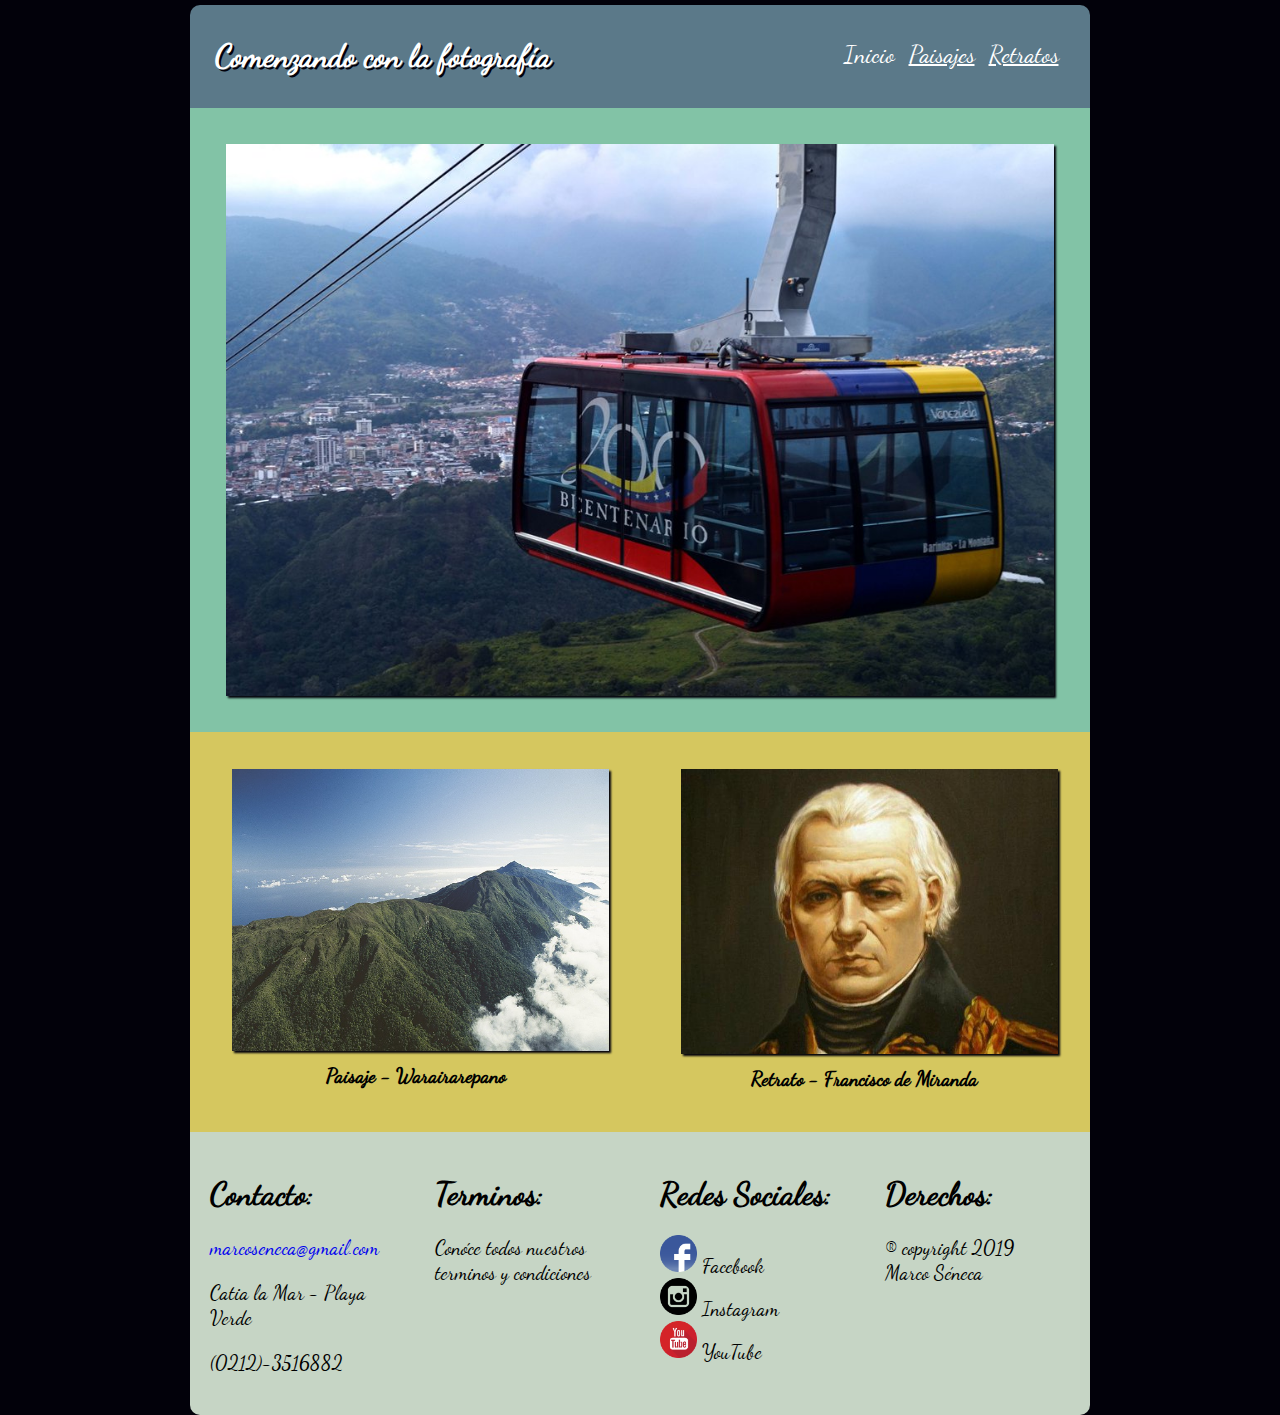
==== commit 8474cc9e: "version entregada - NextU evaluacion" ====
--- a/index.html
+++ b/index.html
@@ -30,11 +30,11 @@
       <section id="fotos2"><!-- INICIO SECTION 2 -->
         <article class="contenedor2">
           <figure id="imagen2">
-        		<img src="ima/warairarepano.jpg" alt="warairarepano" title="Parque Nacional Warairarepano">
+        		<a href="paisajes.html" title="Ir a paisajes"><img src="ima/warairarepano.jpg" alt="warairarepano" title="Parque Nacional Warairarepano"></a>
         		<figcaption><b>Paisaje - Warairarepano</b></figcaption>
         	</figure>
           <figure id="imagen3">
-        		<img src="ima/retrato.jpg" alt="Francisco de Miranda" title="Francisco de Miranda - Precursor de la Emancipación Americana contra el Imperio español">
+        		<a href="retratos.html" title="Ir a retratos"><img src="ima/retrato.jpg" alt="Francisco de Miranda" title="Francisco de Miranda - Precursor de la Emancipación Americana contra el Imperio español"></a>
         		<figcaption><b>Retrato - Francisco de Miranda</b></figcaption>
         	</figure>
         </article>
--- a/css/estilos.css
+++ b/css/estilos.css
@@ -102,8 +102,9 @@
 }
 
 #fotos2 {
-	width: 100%;
+	width: 99.8%;
 	background-color: #d5c75f;
+	border: solid 1px #d5c75f;
 }
 
 #fotos2 .contenedor2 > figure {
@@ -275,7 +276,7 @@
 	}
 
 	#cabecera h1 {
-		font-size: 50px;
+		font-size: 60px;
 		text-align: center;
 		color: #ffffff;
 		margin: 0 auto;
